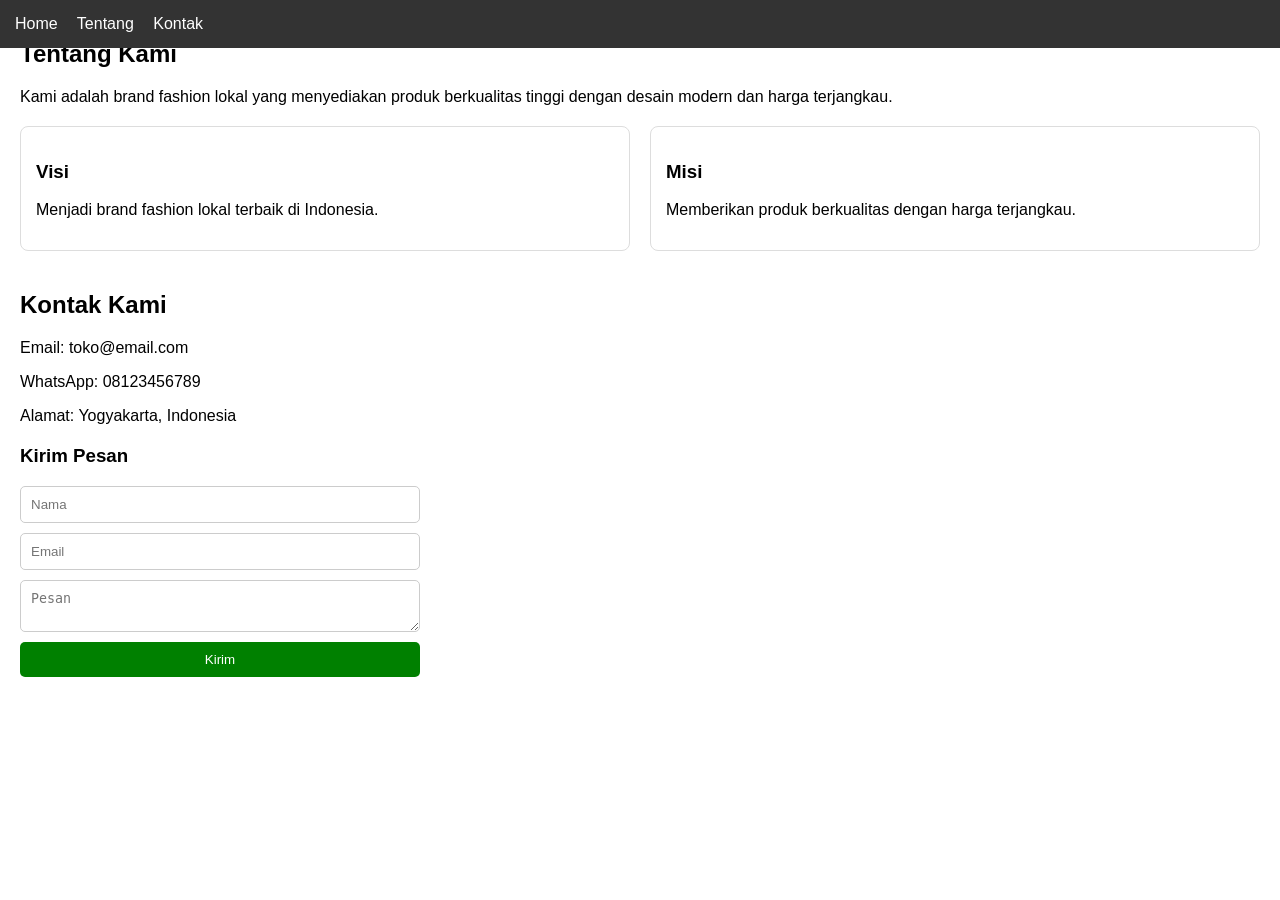
==== about-contact.html @ dc595138 "first commit" ====
<!DOCTYPE html>
<html>
<head>
  <title>About & Contact</title>
  <link rel="stylesheet" href="about-contact.css">
</head>
<body>

<nav class="navbar">
  <a href="index.html">Home</a>
  <a href="#about">Tentang</a>
  <a href="#contact">Kontak</a>
</nav>

<div class="container">

  <!-- ABOUT -->
  <section id="about">
    <h1>Tentang Kami</h1>
    <p>
      Kami adalah brand fashion lokal yang menyediakan produk berkualitas tinggi 
      dengan desain modern dan harga terjangkau.
    </p>

    <div class="about-box">
      <div>
        <h3>Visi</h3>
        <p>Menjadi brand fashion lokal terbaik di Indonesia.</p>
      </div>
      <div>
        <h3>Misi</h3>
        <p>Memberikan produk berkualitas dengan harga terjangkau.</p>
      </div>
    </div>
  </section>

  <!-- CONTACT -->
  <section id="contact">
    <h1>Kontak Kami</h1>

    <div class="contact-box">
      <p>Email: toko@email.com</p>
      <p>WhatsApp: 08123456789</p>
      <p>Alamat: Yogyakarta, Indonesia</p>
    </div>

    <h3>Kirim Pesan</h3>
    <form id="contact-form">
      <input type="text" placeholder="Nama" required>
      <input type="email" placeholder="Email" required>
      <textarea placeholder="Pesan" required></textarea>
      <button type="submit">Kirim</button>
    </form>

    <p id="success-msg" class="hidden">✅ Pesan berhasil dikirim!</p>
  </section>

</div>

<script>
const form = document.getElementById("contact-form");
const msg = document.getElementById("success-msg");

form.addEventListener("submit", function(e) {
  e.preventDefault();
  msg.classList.remove("hidden");
  form.reset();
});
</script>

</body>
</html>
---- about-contact.css ----
html {
    scroll-behavior: smooth;
}

body {
  font-family: Arial, sans-serif;
  margin: 0;
}

.navbar {
  position: fixed;
  top: 0;
  width: 100%;
  background: #333;
  padding: 15px;
  z-index: 1000;
}

.navbar a {
  color: white;
  margin-right: 15px;
  text-decoration: none;
  transition: 0.2s ease;
}

.navbar a:hover {
  color: #4CAF50;
}

.container {
  padding: 20px;
}

/* ABOUT */
#about {
  margin-bottom: 40px;
}

.about-box {
  display: flex;
  gap: 20px;
  margin-top: 20px;
}

.about-box div {
  flex: 1;
  border: 1px solid #ddd;
  padding: 15px;
  border-radius: 8px;
}

/* CONTACT */
.contact-box {
  margin-bottom: 20px;
}

form {
  display: flex;
  flex-direction: column;
  gap: 10px;
  max-width: 400px;
}

input, textarea {
  padding: 10px;
  border: 1px solid #ccc;
  border-radius: 5px;
}

button {
  background: green;
  color: white;
  border: none;
  padding: 10px;
  cursor: pointer;
  border-radius: 5px;
}

button:hover {
  background: darkgreen;
}

.hidden {
  display: none;
}

/* BACKDROP */
.modal {
  position: fixed;
  top: 0;
  left: 0;

  width: 100%;
  height: 100%;

  background: rgba(0,0,0,0.6);

  display: flex;
  justify-content: center;
  align-items: center;
}

/* BOX */
.modal-content {
  background: white;
  padding: 20px;
  width: 300px;
  border-radius: 10px;
  text-align: center;
}

/* IMAGE */
.modal-content img {
  width: 100%;
  height: 180px;
  object-fit: cover;
  border-radius: 8px;
}

/* CLOSE BUTTON */
.close {
  float: right;
  font-size: 24px;
  cursor: pointer;
}

/* HIDE */
.hidden {
  display: none;
}
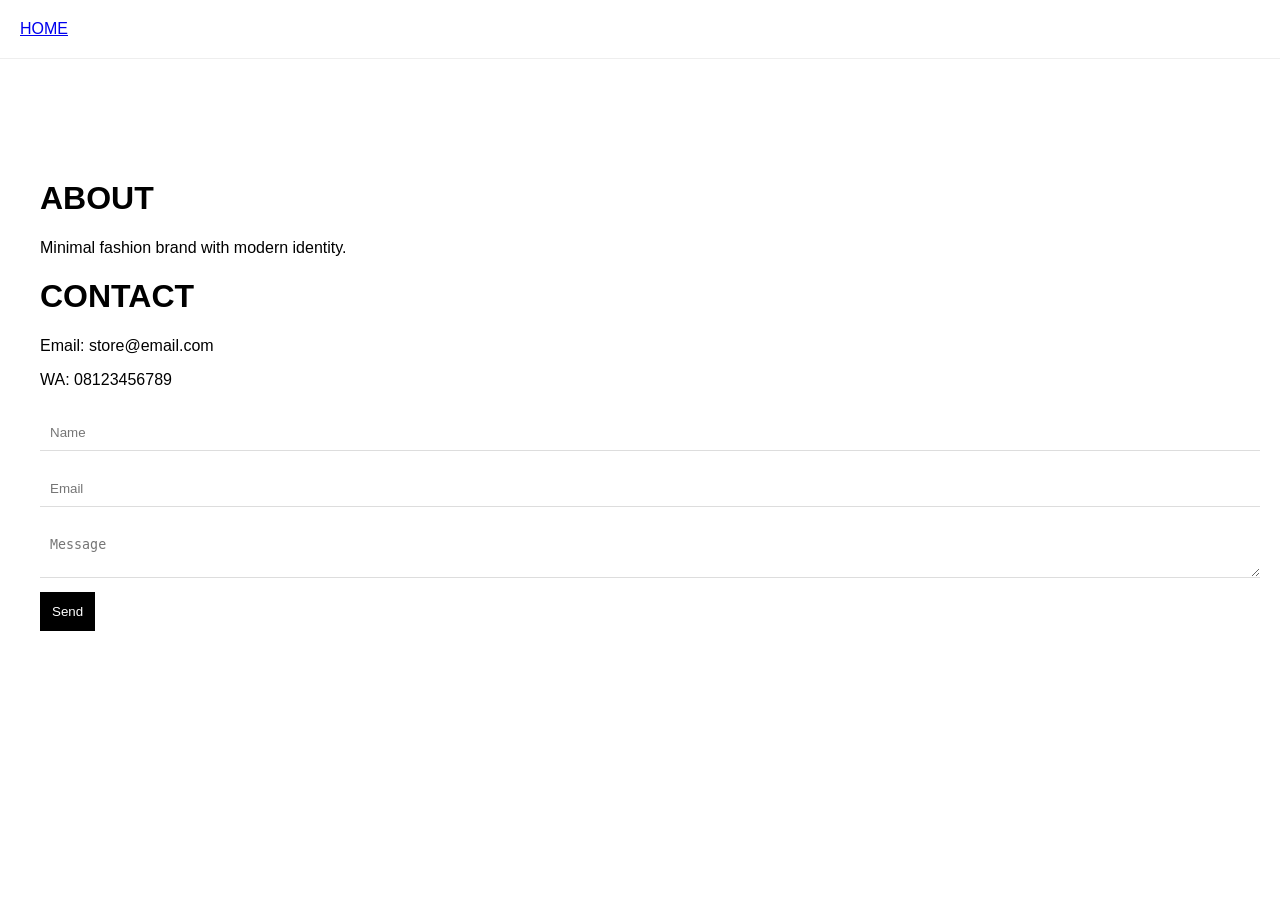
==== commit b602fe01: "fix" ====
--- a/about-contact.html
+++ b/about-contact.html
@@ -1,72 +1,31 @@
 <!DOCTYPE html>
 <html>
 <head>
-  <title>About & Contact</title>
   <link rel="stylesheet" href="about-contact.css">
 </head>
 <body>
 
-<nav class="navbar">
-  <a href="index.html">Home</a>
-  <a href="#about">Tentang</a>
-  <a href="#contact">Kontak</a>
+<nav>
+  <a href="index.html">HOME</a>
 </nav>
 
 <div class="container">
 
-  <!-- ABOUT -->
-  <section id="about">
-    <h1>Tentang Kami</h1>
-    <p>
-      Kami adalah brand fashion lokal yang menyediakan produk berkualitas tinggi 
-      dengan desain modern dan harga terjangkau.
-    </p>
+<h1>ABOUT</h1>
+<p>Minimal fashion brand with modern identity.</p>
 
-    <div class="about-box">
-      <div>
-        <h3>Visi</h3>
-        <p>Menjadi brand fashion lokal terbaik di Indonesia.</p>
-      </div>
-      <div>
-        <h3>Misi</h3>
-        <p>Memberikan produk berkualitas dengan harga terjangkau.</p>
-      </div>
-    </div>
-  </section>
+<h1>CONTACT</h1>
+<p>Email: store@email.com</p>
+<p>WA: 08123456789</p>
 
-  <!-- CONTACT -->
-  <section id="contact">
-    <h1>Kontak Kami</h1>
-
-    <div class="contact-box">
-      <p>Email: toko@email.com</p>
-      <p>WhatsApp: 08123456789</p>
-      <p>Alamat: Yogyakarta, Indonesia</p>
-    </div>
-
-    <h3>Kirim Pesan</h3>
-    <form id="contact-form">
-      <input type="text" placeholder="Nama" required>
-      <input type="email" placeholder="Email" required>
-      <textarea placeholder="Pesan" required></textarea>
-      <button type="submit">Kirim</button>
-    </form>
-
-    <p id="success-msg" class="hidden">✅ Pesan berhasil dikirim!</p>
-  </section>
+<form>
+  <input placeholder="Name">
+  <input placeholder="Email">
+  <textarea placeholder="Message"></textarea>
+  <button>Send</button>
+</form>
 
 </div>
 
-<script>
-const form = document.getElementById("contact-form");
-const msg = document.getElementById("success-msg");
-
-form.addEventListener("submit", function(e) {
-  e.preventDefault();
-  msg.classList.remove("hidden");
-  form.reset();
-});
-</script>
-
 </body>
 </html>
--- a/about-contact.css
+++ b/about-contact.css
@@ -1,130 +1,28 @@
-html {
-    scroll-behavior: smooth;
-}
-
 body {
-  font-family: Arial, sans-serif;
+  font-family: Helvetica;
   margin: 0;
 }
 
-.navbar {
-  position: fixed;
-  top: 0;
-  width: 100%;
-  background: #333;
-  padding: 15px;
-  z-index: 1000;
-}
-
-.navbar a {
-  color: white;
-  margin-right: 15px;
-  text-decoration: none;
-  transition: 0.2s ease;
-}
-
-.navbar a:hover {
-  color: #4CAF50;
+nav {
+  padding: 20px;
+  border-bottom: 1px solid #eee;
 }
 
 .container {
-  padding: 20px;
-}
-
-/* ABOUT */
-#about {
-  margin-bottom: 40px;
-}
-
-.about-box {
-  display: flex;
-  gap: 20px;
-  margin-top: 20px;
-}
-
-.about-box div {
-  flex: 1;
-  border: 1px solid #ddd;
-  padding: 15px;
-  border-radius: 8px;
-}
-
-/* CONTACT */
-.contact-box {
-  margin-bottom: 20px;
-}
-
-form {
-  display: flex;
-  flex-direction: column;
-  gap: 10px;
-  max-width: 400px;
+  padding: 100px 40px;
 }
 
 input, textarea {
+  width: 100%;
+  border: none;
+  border-bottom: 1px solid #ddd;
+  margin: 10px 0;
   padding: 10px;
-  border: 1px solid #ccc;
-  border-radius: 5px;
 }
 
 button {
-  background: green;
+  padding: 12px;
+  background: black;
   color: white;
   border: none;
-  padding: 10px;
-  cursor: pointer;
-  border-radius: 5px;
-}
-
-button:hover {
-  background: darkgreen;
-}
-
-.hidden {
-  display: none;
-}
-
-/* BACKDROP */
-.modal {
-  position: fixed;
-  top: 0;
-  left: 0;
-
-  width: 100%;
-  height: 100%;
-
-  background: rgba(0,0,0,0.6);
-
-  display: flex;
-  justify-content: center;
-  align-items: center;
-}
-
-/* BOX */
-.modal-content {
-  background: white;
-  padding: 20px;
-  width: 300px;
-  border-radius: 10px;
-  text-align: center;
-}
-
-/* IMAGE */
-.modal-content img {
-  width: 100%;
-  height: 180px;
-  object-fit: cover;
-  border-radius: 8px;
-}
-
-/* CLOSE BUTTON */
-.close {
-  float: right;
-  font-size: 24px;
-  cursor: pointer;
-}
-
-/* HIDE */
-.hidden {
-  display: none;
 }
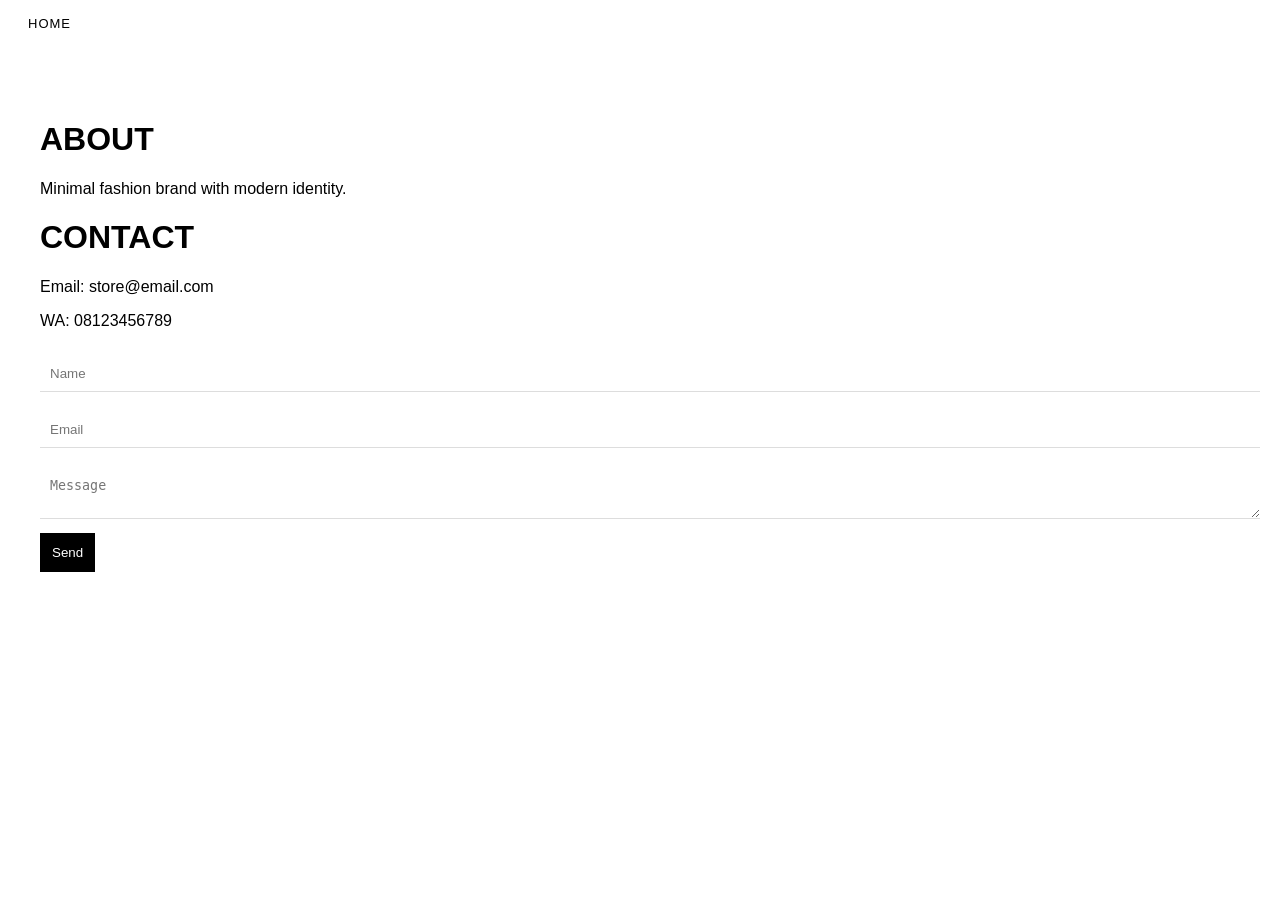
==== commit 37b49b60: "ini lagi" ====
--- a/about-contact.html
+++ b/about-contact.html
@@ -5,7 +5,7 @@
 </head>
 <body>
 
-<nav>
+<nav class="navbar">
   <a href="index.html">HOME</a>
 </nav>
 
--- a/about-contact.css
+++ b/about-contact.css
@@ -3,9 +3,36 @@
   margin: 0;
 }
 
-nav {
+/* nav {
   padding: 20px;
   border-bottom: 1px solid #eee;
+} */
+ .navbar {
+  position: fixed;
+  top: 0;
+  width: 100%;
+
+  background: rgba(255,255,255,0.9);
+  backdrop-filter: blur(10px);
+
+  border-bottom: 1px solid var(--line);
+  padding: 14px 28px;
+
+  z-index: 1000;
+}
+
+.navbar a {
+  margin-right: 18px;
+  text-decoration: none;
+  color: var(--text);
+  font-size: 13px;
+  letter-spacing: 1px;
+
+  transition: var(--transition);
+}
+
+.navbar a:hover {
+  opacity: 0.6;
 }
 
 .container {
